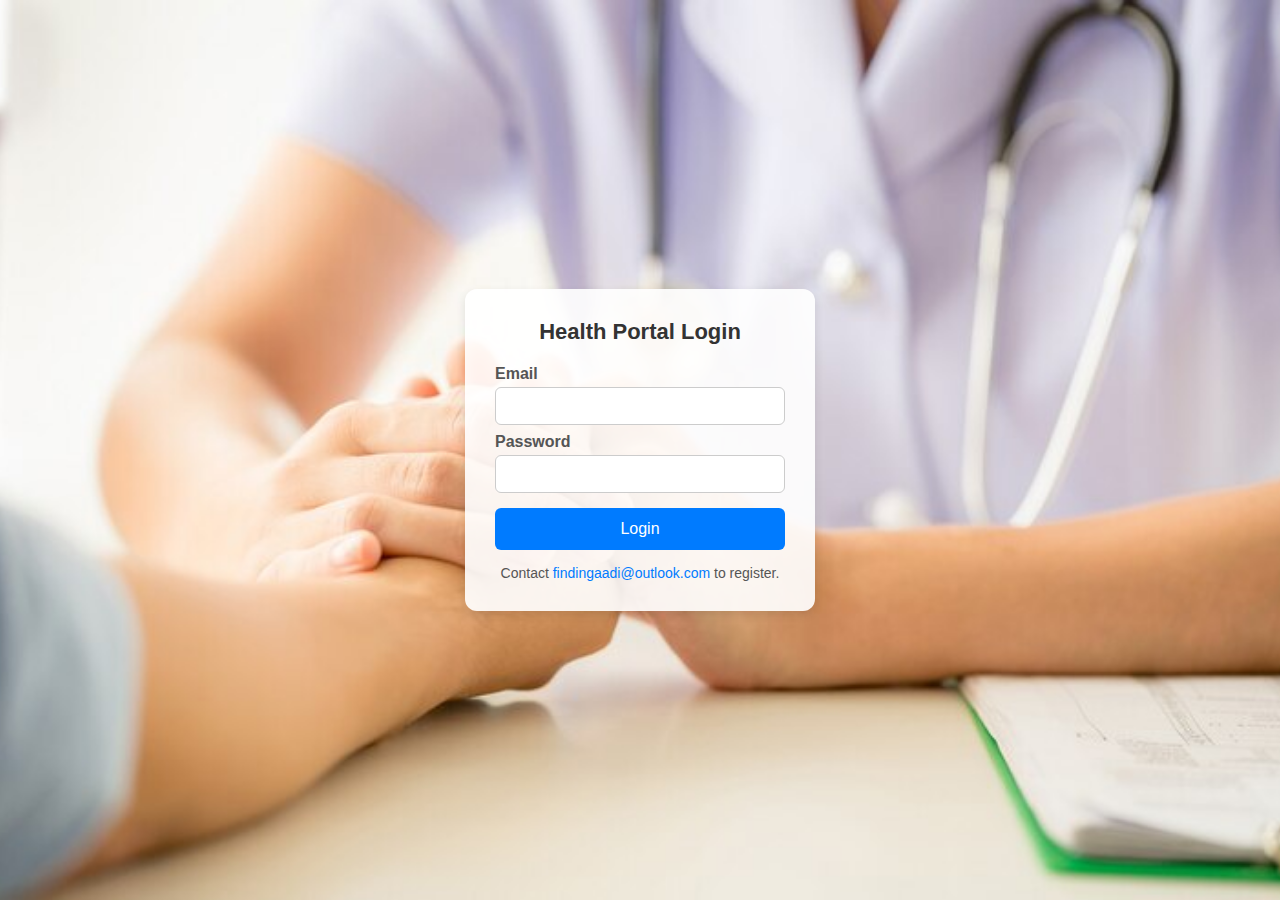
==== frontend/index.html @ 9fa79eb7 "login and authentication" ====
<!DOCTYPE html>
<html lang="en">
<head>
    <meta charset="UTF-8">
    <meta name="viewport" content="width=device-width, initial-scale=1.0">
    <title>Health Portal Login</title>
    <link rel="stylesheet" href="css/styles.css">
</head>
<body>
    <div class="login-container">
        <h2>Health Portal Login</h2>
        <form id="loginForm">
            <label for="email">Email</label>
            <input type="email" id="email" required>
            <label for="password">Password</label>
            <input type="password" id="password" required>
            <button type="submit">Login</button>
        </form>
        <p id="errorMessage" class="error-message"></p>
        <p class="register-info">Contact <a href="mailto:findingaadi@outlook.com">findingaadi@outlook.com</a> to register.</p>
    </div>

    <script src="js/auth.js"></script>
</body>
</html>
---- frontend/css/styles.css ----
* {
    margin: 0;
    padding: 0;
    box-sizing: border-box;
    font-family: Arial, sans-serif;
}

body {
    display: flex;
    justify-content: center;
    align-items: center;
    height: 100vh;
    background-image: url('../images/background.jpg');
    background-size: cover;
    background-position: center;
}

.login-container {
    background: rgba(255, 255, 255, 0.9);
    padding: 30px;
    border-radius: 12px;
    box-shadow: 0px 4px 10px rgba(0, 0, 0, 0.1);
    text-align: center;
    width: 350px;
}
.login-container h2 {
    margin-bottom: 20px;
    font-size: 22px;
    color: #333;
}

label {
    display: block;
    text-align: left;
    margin: 8px 0 4px;
    font-weight: bold;
    color: #555;
}

input {
    width: 100%;
    padding: 10px;
    border: 1px solid #ccc;
    border-radius: 6px;
    font-size: 14px;
}

/* Login Button */
button {
    width: 100%;
    padding: 12px;
    background-color: #007bff;
    color: white;
    border: none;
    border-radius: 6px;
    font-size: 16px;
    cursor: pointer;
    margin-top: 15px;
    transition: 0.3s;
}

button:hover {
    background-color: #0056b3;
}

/* Error Message */
.error-message {
    color: red;
    font-size: 14px;
    margin-top: 10px;
}

/* Registration Info */
.register-info {
    margin-top: 15px;
    font-size: 14px;
    color: #555;
}

.register-info a {
    color: #007bff;
    text-decoration: none;
}

.register-info a:hover {
    text-decoration: underline;
}
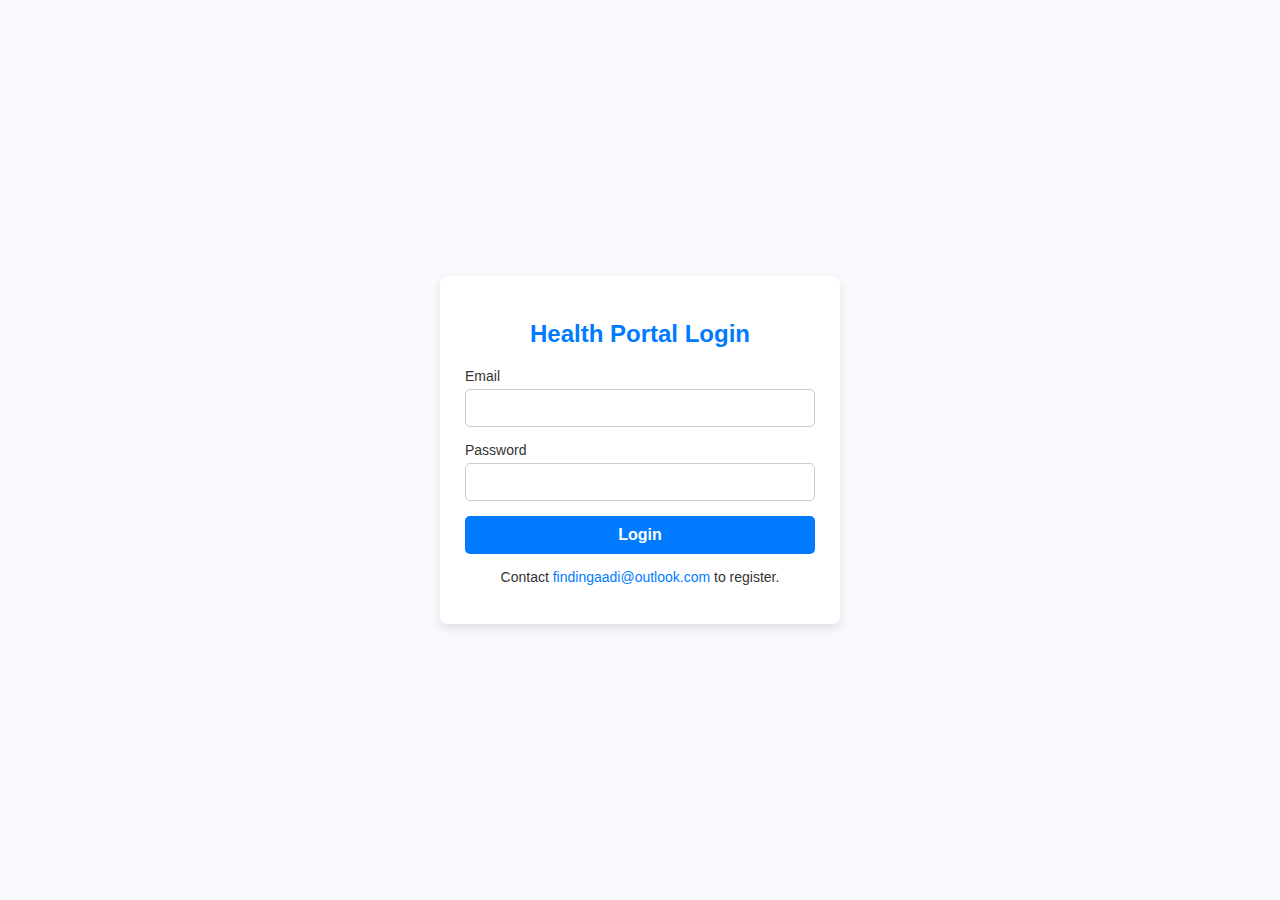
==== commit f338d643: "missed saving the login page css code before commit in the last commit." ====
--- a/frontend/index.html
+++ b/frontend/index.html
@@ -22,4 +22,82 @@
 
     <script src="js/auth.js"></script>
 </body>
+<style>
+    /* General */
+body {
+    font-family: Arial, sans-serif;
+    background: #f7f9fc;
+    margin: 0;
+    padding: 0;
+    color: #333;
+    display: flex;
+    justify-content: center;
+    align-items: center;
+    height: 100vh;
+}
+.login-container {
+    background: white;
+    padding: 25px;
+    border-radius: 8px;
+    box-shadow: 0px 4px 10px rgba(0, 0, 0, 0.1);
+    text-align: center;
+    width: 350px;
+}
+.login-container h2 {
+    margin-bottom: 20px;
+    color: #007bff;
+}
+
+form {
+    display: flex;
+    flex-direction: column;
+}
+
+label {
+    text-align: left;
+    font-size: 14px;
+    margin-bottom: 5px;
+}
+
+input {
+    padding: 10px;
+    margin-bottom: 15px;
+    border: 1px solid #ccc;
+    border-radius: 5px;
+    font-size: 14px;
+}
+button {
+    padding: 10px;
+    border: none;
+    border-radius: 5px;
+    background: #007bff;
+    color: white;
+    font-size: 16px;
+    cursor: pointer;
+    font-weight: bold;
+}
+
+button:hover {
+    background: #0056b3;
+}
+
+.error-message {
+    color: red;
+    font-size: 14px;
+    margin-top: 10px;
+}
+.register-info {
+    margin-top: 15px;
+    font-size: 14px;
+}
+
+.register-info a {
+    color: #007bff;
+    text-decoration: none;
+}
+
+.register-info a:hover {
+    text-decoration: underline;
+}
+</style>
 </html>
--- a/frontend/css/styles.css
+++ b/frontend/css/styles.css
@@ -1,87 +1,241 @@
-* {
+body {
+    font-family: Arial, sans-serif;
+    background: #f7f9fc;
     margin: 0;
     padding: 0;
-    box-sizing: border-box;
+    color: #333;
+}
+
+.dashboard-container {
+    width: 80%;
+    margin: 30px auto;
+    background: white;
+    padding: 20px;
+    border-radius: 8px;
+    box-shadow: 0px 4px 10px rgba(0, 0, 0, 0.1);
+}
+
+header {
+    display: flex;
+    justify-content: space-between;
+    align-items: center;
+    background: #007bff;
+    color: white;
+    padding: 15px 20px;
+    border-radius: 8px 8px 0 0;
+}
+
+.logout-btn {
+    background: #ff4d4d;
+    color: white;
+    border: none;
+    padding: 10px 20px;
+    cursor: pointer;
+    border-radius: 4px;
+    font-size: 16px;
+    font-weight: bold;
+}
+
+.logout-btn:hover {
+    background: #e60000;
+}
+
+.section-title {
+    background: #007bff;
+    color: white;
+    padding: 10px;
+    border-radius: 5px;
+    text-align: center;
+}
+
+.search-container {
+    text-align: center;
+    padding: 15px;
+}
+
+.search-container input {
+    padding: 8px;
+    width: 200px;
+    margin-right: 10px;
+}
+
+.search-container button {
+    padding: 8px 15px;
+    background: #007bff;
+    color: white;
+    border: none;
+    cursor: pointer;
+    border-radius: 5px;
+}
+
+.search-container button:hover {
+    background: #0056b3;
+}
+
+.records-table {
+    width: 100%;
+    border-collapse: collapse;
+    margin-top: 10px;
+}
+
+.records-table th, .records-table td {
+    border: 1px solid #ddd;
+    padding: 10px;
+    text-align: left;
+}
+
+.records-table th {
+    background: #007bff;
+    color: white;
+}
+
+.navigation-container {
+    text-align: center;
+    padding: 20px;
+}
+
+.navigation-container button {
+    padding: 10px 20px;
+    margin: 5px;
+    border: none;
+    border-radius: 5px;
+    background: #007bff;
+    color: white;
+    cursor: pointer;
+}
+
+.navigation-container button:hover {
+    background: #0056b3;
+}
+
+body {
     font-family: Arial, sans-serif;
-}
-
-body {
+    background: #f7f9fc;
+    margin: 0;
+    padding: 0;
+    color: #333;
+}
+
+.dashboard-container {
+    width: 80%;
+    margin: 30px auto;
+    background: white;
+    padding: 20px;
+    border-radius: 8px;
+    box-shadow: 0px 4px 10px rgba(0, 0, 0, 0.1);
+}
+
+header {
     display: flex;
-    justify-content: center;
+    justify-content: space-between;
     align-items: center;
-    height: 100vh;
-    background-image: url('../images/background.jpg');
-    background-size: cover;
-    background-position: center;
-}
-
-.login-container {
-    background: rgba(255, 255, 255, 0.9);
-    padding: 30px;
-    border-radius: 12px;
-    box-shadow: 0px 4px 10px rgba(0, 0, 0, 0.1);
-    text-align: center;
-    width: 350px;
-}
-.login-container h2 {
-    margin-bottom: 20px;
-    font-size: 22px;
-    color: #333;
-}
-
-label {
-    display: block;
+    background: #007bff;
+    color: white;
+    padding: 15px 20px;
+    border-radius: 8px 8px 0 0;
+}
+
+.logout-btn {
+    background: #ff4d4d;
+    color: white;
+    border: none;
+    padding: 10px 20px;
+    cursor: pointer;
+    border-radius: 5px;
+}
+
+.logout-btn:hover {
+    background: #e60000;
+}
+
+h2#welcomeMessage {
+    text-align: center;
+    margin: 15px 0;
+}
+
+.search-section, .add-record-section {
+    text-align: center;
+    margin: 15px 0;
+    padding: 10px;
+}
+
+.search-section input, .add-record-section textarea {
+    width: 80%;
+    padding: 8px;
+    border: 1px solid #ccc;
+    border-radius: 5px;
+    margin-bottom: 10px;
+}
+
+button {
+    padding: 8px 15px;
+    border: none;
+    border-radius: 5px;
+    cursor: pointer;
+}
+
+#searchPatientBtn, #confirmAddRecord, .navigation-section button {
+    background: #007bff;
+    color: white;
+}
+
+#searchPatientBtn:hover, #confirmAddRecord:hover, .navigation-section button:hover {
+    background: #0056b3;
+}
+
+#cancelAddRecord {
+    background: #dc3545;
+    color: white;
+}
+
+#cancelAddRecord:hover {
+    background: #c82333;
+}
+
+.records-section {
+    margin-top: 15px;
+}
+
+.records-section h3 {
+    background: #007bff;
+    color: white;
+    padding: 8px;
+    text-align: center;
+    border-radius: 5px;
+}
+
+#medicalRecordsTable {
+    width: 100%;
+    border-collapse: collapse;
+    margin-top: 10px;
+}
+
+#medicalRecordsTable th, #medicalRecordsTable td {
+    border: 1px solid #ddd;
+    padding: 8px;
     text-align: left;
-    margin: 8px 0 4px;
+}
+
+#medicalRecordsTable th {
+    background: #007bff;
+    color: white;
+}
+
+#showAddRecordForm {
+    background: #007bff;
+    color: white;
+    padding: 8px 15px;
+    border: none;
+    border-radius: 5px;
+    cursor: pointer;
     font-weight: bold;
-    color: #555;
-}
-
-input {
-    width: 100%;
-    padding: 10px;
-    border: 1px solid #ccc;
-    border-radius: 6px;
-    font-size: 14px;
-}
-
-/* Login Button */
-button {
-    width: 100%;
-    padding: 12px;
-    background-color: #007bff;
-    color: white;
-    border: none;
-    border-radius: 6px;
-    font-size: 16px;
-    cursor: pointer;
-    margin-top: 15px;
-    transition: 0.3s;
-}
-
-button:hover {
-    background-color: #0056b3;
-}
-
-/* Error Message */
-.error-message {
-    color: red;
-    font-size: 14px;
-    margin-top: 10px;
-}
-
-/* Registration Info */
-.register-info {
-    margin-top: 15px;
-    font-size: 14px;
-    color: #555;
-}
-
-.register-info a {
-    color: #007bff;
-    text-decoration: none;
-}
-
-.register-info a:hover {
-    text-decoration: underline;
-}
+}
+
+#showAddRecordForm:hover {
+    background: #0056b3;
+}
+
+.navigation-section {
+    text-align: center;
+    margin-top: 20px;
+}
